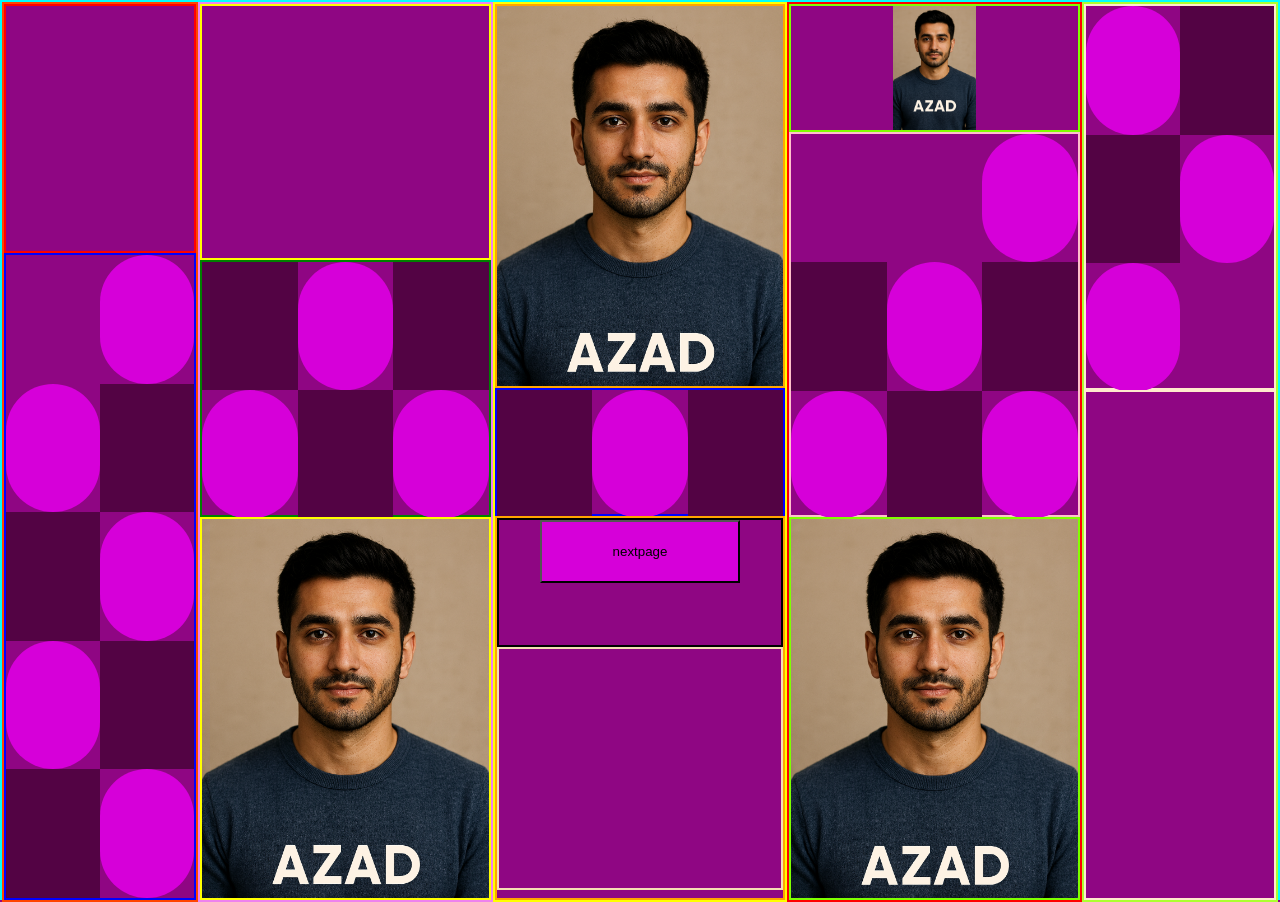
==== index.html @ 2c91facc "Add files via upload" ====
<!DOCTYPE html>
<html lang="en">
<head>
    <meta charset="UTF-8">
    <meta name="viewport" content="width=device-width, initial-scale=1.0">
    <title>Document</title>
    <link rel="stylesheet" href="style.css">
</head>
<body>
    <div id="fullbody">

        <div id="colume1st">
            <div id="topempty1st">
            </div>
            
            <div id="bottom1st">
                <div id="square1st1" class="square"></div>
                    <div id="square1st2" class="square"></div>
                        <div id="square1st3" class="square"></div>
                            <div id="square1st4" class="square"></div>
                <div id="circle1st1" class="circle"></div>
                    <div id="circle1st2" class="circle"></div>
                        <div id="circle1st3" class="circle"></div>
                            <div id="circle1st4" class="circle"></div>
                                <div id="circle1st5" class="circle"></div>
            </div>
        </div>
        <div id="colume2nd">
            <div id="topempty2nd"></div>
            <div id="inbetween2nd">
                <div id="square2nd1" class="square"></div>
                    <div id="square2nd2" class="square"></div>
                        <div id="square2nd3" class="square"></div>
                <div id="circle2nd1" class="circle"></div>
                    <div id="circle2nd2" class="circle"></div>
                        <div id="circle2nd3" class="circle"></div>
            </div>
            <div id="bottom2nd">
                <img id="pic1" src="Azad.png" alt="">
            </div>
        </div>
        <div id="colume3rd">
            <div id="topempty3rd">
                <img id="pic2" src="Azad.png" alt="">
            </div>
            <div id="inbetween3rd">
                <div id="square3rd1" class="square"></div>
                    <div id="square3rd2" class="square"></div>
                <div id="circle3rd1" class="circle"></div>
            </div>
            <div id="bottom3rd">
                <div id="buttondiv1"> 
                        <a href="Yellowpage.html"><button id="purpbtn1">nextpage</button></a>
                </div>
                
                <div id="tekstdiv1">
                    <h1 id="purptext"> </h1>
                </div>
            </div>
        </div>
        <div id="colume4th">
            <div id="topempty4th">
                <img id="purplogo" src="Azad.png" alt="">
            </div>
            <div id="inbetween4th">
                <div id="square4th1" class="square"></div>
                    <div id="square4th2" class="square"></div>
                        <div id="square4th3" class="square"></div>
                <div id="circle4th1" class="circle"></div>
                    <div id="circle4th2" class="circle"></div>
                        <div id="circle4th3" class="circle"></div>
                            <div id="circle4th4" class="circle"></div>
            </div>
            <div id="bottom4th">
                <img id="pic3" src="Azad.png" alt="">
            </div>
        </div>
        <div id="colume5th">
            <div id="topempty5th">
                <div id="square5th1" class="square"></div>
                    <div id="square5th2" class="square"></div>
                <div id="circle5th1" class="circle"></div>
                    <div id="circle5th2" class="circle"></div>
                        <div id="circle5th3" class="circle"></div>
            </div>
            <div id="bottom5th"></div>
        </div>

    </div>




    <script src="script.js"></script>
</body>
</html>
---- style.css ----
body{
    background-color: #8F0683;
    margin: 0;
}

/*------DIV------*/

#fullbody {
    display: flex;
    margin: 0;
    height: 100vh;
    border: 2px solid aqua;
} 

/*vvvvvvv BIG DIV'S vvvvvvvvvv*/

#colume1st {
    display: flex;
    flex-direction: column;
    border: 2px solid orangered;
    height: 100vh;
    width: 15.38%;
}

#colume2nd{
        display: flex;
        flex-direction: column;
        border: 2px solid violet;
        height: 100vh;
        width: 23.08%;
}

#colume3rd{
    display: flex;
    flex-direction: column;
        border: 2px solid yellow;
        height: 100vh;
        width: 23.08%;
}

#colume4th{
    display: flex;
    flex-direction: column;
        border: 2px solid red;
        height: 100vh;
        width: 23.08%;
}

#colume5th{
    display: flex;
    flex-direction: column;
        border: 2px solid greenyellow;
        height: 100vh;
        width: 15.38%;
}


/*vvvvvvv TOP DIV'S vvvvvvvvvv*/

#topempty1st {
    height: 28.572vh;
    border: 2px solid red;
}

#topempty2nd {
    height: 28.572vh;
    border: 2px solid yellow;
}

#topempty3rd {
    overflow: hidden;
    height: 42.858vh;
    border: 2px solid orange;
}

#topempty4th {
    display: flex;
    justify-content: center;
    overflow: hidden;
    height: 14.286vh;
    border: 2px solid chartreuse;
}

#topempty5th {
    display: grid;
    height: 42.858vh;
    border: 2px solid blanchedalmond;
}

/*vvvvvvvv MIDDLE DIV'S vvvvvvvvvv*/

#inbetween2nd {
    display: grid;
    height: 28.572vh;
    border: 2px solid green;
}

#inbetween3rd {
    display: grid;
    height: 14.286vh;
    border: 2px solid blue;
}

#inbetween4th {
    display: grid;
    height: 42.858vh;
    border: 2px solid pink;
}

/*vvvvvvvvv BOTTOM DIV'S vvvvvvvv*/

#bottom1st {
    display: grid;
    height: 73.42vh;
border: 2px solid blue;
}

#bottom2nd {
    height: 42.858vh;
    border: 2px solid yellow;
    overflow: hidden;
}

#bottom3rd {
    height: 42.858vh;
border: 2px solid orange;
}

#bottom4th {
    overflow: hidden;
    height: 42.858vh;
border: 2px solid chartreuse;
}

#bottom5th {
    height: 57.144vh;
border: 2px solid blanchedalmond;
}


/* vvvvvvv OTHER DIVS vvvvvvvv*/

#buttondiv1 {
    display: flex;
    justify-content: center;
    height: 14.286vh;
    border: 2px solid;
}

#purpbtn1 {
    height:7vh;
    width: 200px;
    background-color: rgb(214, 0, 217);
}

#tekstdiv1 {
    height: 27vh;
    border: 2px solid wheat;
    overflow: hidden;
}

#purptext {
    height: 28.572vh;
}

/*vvvvv SQUARE AND CIRCLE CLASS vvvvvvv*/

.square {
    grid-row: 100;
    height: 14.286vh;
    background-color: rgb(83, 3, 68);
}

.circle {
    border-radius: 99999999px;
    height: 14.286vh;
    background-color: rgb(214, 0, 217);
}

/*vvvvvvv SQUARESvvvvvvvv*/

#square1st1 {
    grid-row: 100;
    grid-column: 1;
}

#square1st2 {
    grid-row: 99;
    grid-column: 2;
}

#square1st3 {
    grid-row: 98;
grid-column: 1;
}

#square1st4 {
    grid-row: 97;
    grid-column: 2;
}

#square2nd1 {
    grid-row: 100;
    grid-column: 2;
}

#square2nd2 {
    grid-row: 99;
    grid-column: 1;
}

#square2nd3 {
    grid-row: 99;
    grid-column: 3;
}

#square3rd1 {
    grid-row: 100;
    grid-column: 1;
}

#square3rd2 {
    grid-row: 100;
    grid-column: 3;
}

#square4th1 {
    grid-row: 99;
    grid-column: 1;
}

#square4th2 {
    grid-row: 100;
    grid-column: 2;
}

#square4th3 {
    grid-row: 99;
    grid-column: 3;
}

#square5th1 {
    grid-row: 99;
    grid-column: 1;
}

#square5th2 {
    grid-row: 98;
    grid-column: 2;
}


/*vvvvvvv CIRCLESvvvvv*/

#circle1st1 {
        grid-row: 100;
    grid-column: 2;
}

#circle1st2 {
    grid-row: 99;
    grid-column: 1;
}

#circle1st3 {
    grid-row: 98;
    grid-column: 2;
}

#circle1st4 {
    grid-row: 97;
    grid-column: 1;
}

#circle1st5 {
    grid-row: 96;
    grid-column: 2;
}

#circle2nd1 {
    grid-row: 100;
    grid-column: 1;
}

#circle2nd2 {
    grid-row: 99;
    grid-column: 2;
}

#circle2nd3 {
    grid-row: 100;
    grid-column: 3;
}

#circle3rd1 {
    grid-row: 100;
    grid-column: 2;
}

#circle4th1 {
    grid-row: 100;
    grid-column: 1;
}

#circle4th2 {
    grid-row: 99;
    grid-column: 2;
}

#circle4th3 {
    grid-row: 100;
    grid-column: 3;
}

#circle4th4 {
    grid-row: 98;
    grid-column: 3;
}

#circle5th1 {
    grid-row: 100;
    grid-column: 1;
}

#circle5th2 {
    grid-row: 99;
    grid-column: 2;
}

#circle5th3 {
    grid-row: 98;
    grid-column: 1;
}


/*vvvvvvvvv PIC'S vvvvvvvvvvvv*/

#pic1 {
    display: block;
    max-width: 100%;
    height: auto;
}

#pic2 {
    display: block;
    max-width: 100%;
    height: auto;
}

#pic3 {
    display: block;
    max-width: 100%;
    height: auto;
}

#purplogo{
    display: block;
    max-width: 34%;
    height: auto;
}


*, *::before, *::after {
    box-sizing: border-box;
}

/*
* {
    border: none !important;
}
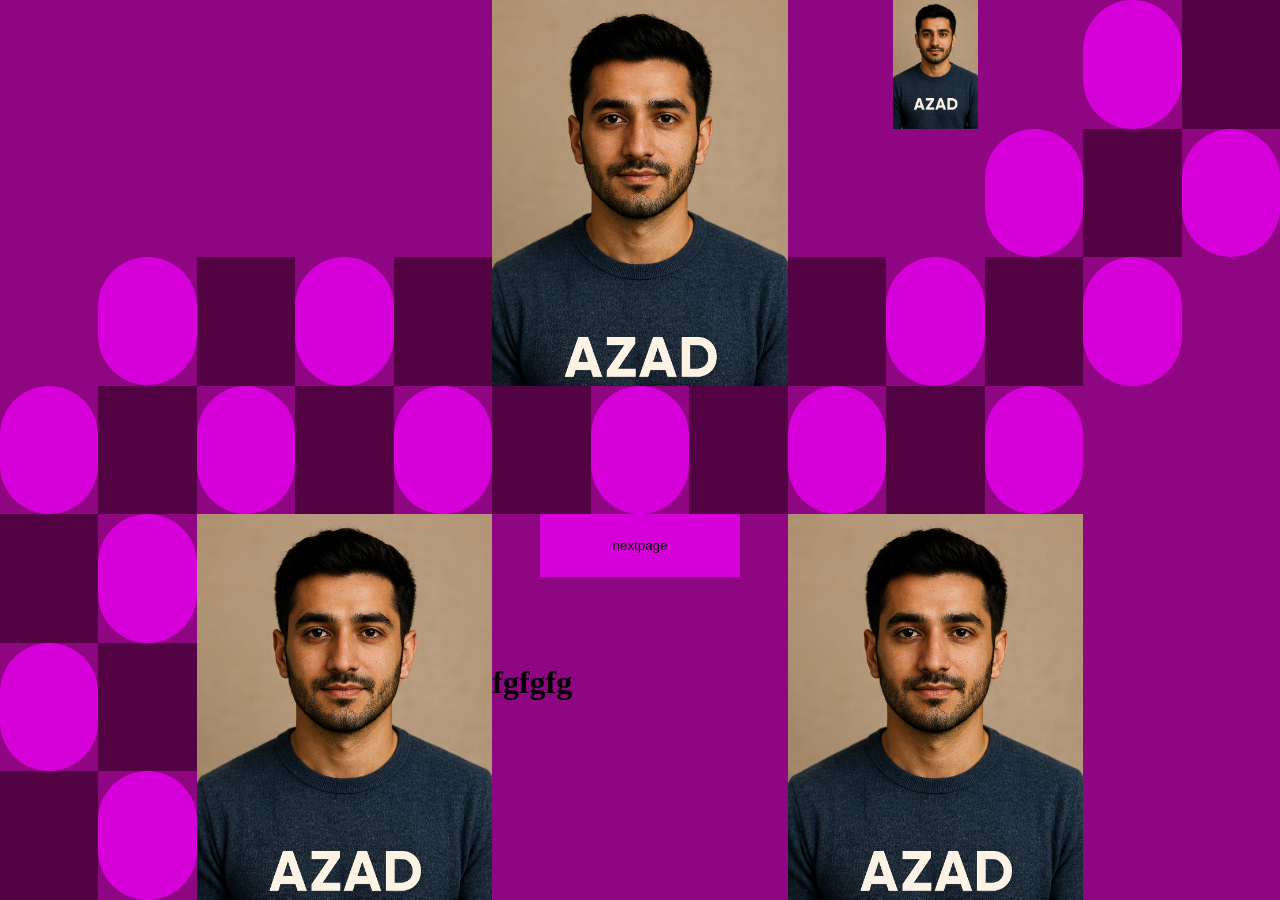
==== commit 1cfa6fb4: "Add files via upload" ====
--- a/index.html
+++ b/index.html
@@ -54,8 +54,8 @@
                 </div>
                 
                 <div id="tekstdiv1">
-                    <h1 id="purptext"> </h1>
-                </div>
+                    <h1 id="purptext"> fgfgfg</h1>
+                </div> 
             </div>
         </div>
         <div id="colume4th">
--- a/style.css
+++ b/style.css
@@ -166,7 +166,6 @@
 /*vvvvv SQUARE AND CIRCLE CLASS vvvvvvv*/
 
 .square {
-    grid-row: 100;
     height: 14.286vh;
     background-color: rgb(83, 3, 68);
 }
@@ -364,7 +363,7 @@
     box-sizing: border-box;
 }
 
-/*
+
 * {
     border: none !important;
 }
